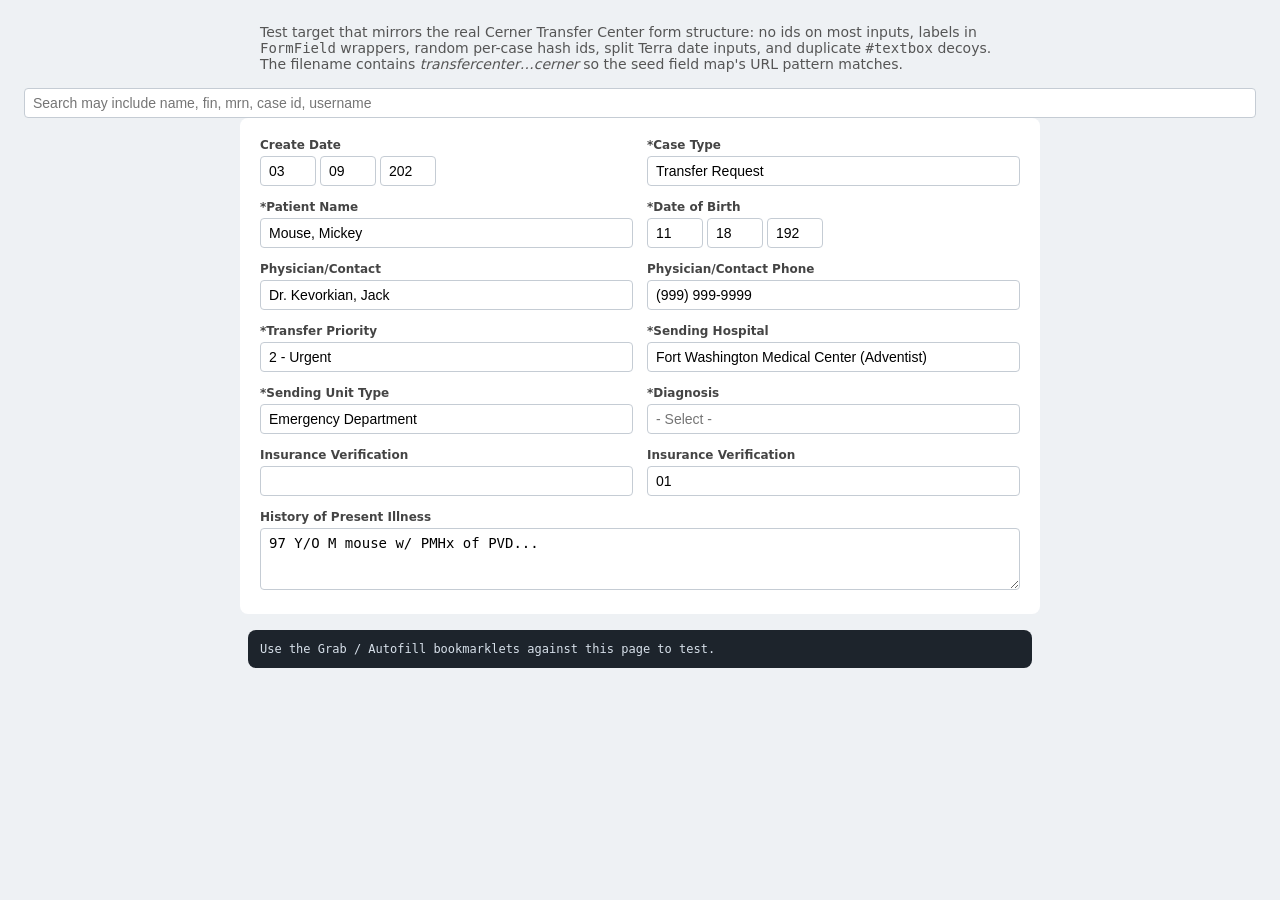
==== protocol_engine/static/transfercenter-cerner-mock.html @ 0f8fdbae "Add label:/date: selector support to bookmarklets; rebuild Cerner map from live field survey https:/" ====
<!doctype html>
<html lang="en">
<head>
  <meta charset="utf-8">
  <title>Cerner Transfer Center — Mock</title>
  <style>
    body { font-family: system-ui, sans-serif; background: #eef1f4; margin: 0; padding: 24px; }
    .note { max-width: 760px; margin: 0 auto 16px; color: #555; font-size: 14px; }
    .case { max-width: 760px; margin: 0 auto; background: #fff; border-radius: 8px; padding: 20px; display: grid; grid-template-columns: 1fr 1fr; gap: 14px; }
    .FormField label { display: block; font-size: 12px; font-weight: 600; color: #444; margin-bottom: 4px; }
    .FormField input, .FormField textarea { width: 100%; box-sizing: border-box; padding: 6px 8px; border: 1px solid #c5ccd4; border-radius: 4px; font-size: 14px; }
    .datebits { display: flex; gap: 4px; }
    .datebits input { width: 56px; }
    .wide { grid-column: 1 / -1; }
    pre { max-width: 760px; margin: 16px auto; background: #1d242c; color: #d7e0ea; padding: 12px; border-radius: 8px; font-size: 12px; white-space: pre-wrap; }
  </style>
</head>
<body>
  <div class="note">
    Test target that mirrors the real Cerner Transfer Center form structure:
    no ids on most inputs, labels in <code>FormField</code> wrappers, random
    per-case hash ids, split Terra date inputs, and duplicate
    <code>#textbox</code> decoys. The filename contains
    <em>transfercenter…cerner</em> so the seed field map's URL pattern matches.
  </div>

  <!-- global search box: must NOT be picked up as the patient field -->
  <div class="FormField wide">
    <input type="text" placeholder="Search may include name, fin, mrn, case id, username">
  </div>

  <div class="case">
    <!-- decoy: Create Date split picker (different name suffix than DOB) -->
    <div class="FormField">
      <label>Create Date</label>
      <div class="datebits">
        <input type="number" id="defaultDateTime-terra-date-picker-month" name="terra-date-month-input" value="03">
        <input type="number" id="defaultDateTime-terra-date-picker-day" name="terra-date-day-input" value="09">
        <input type="number" id="defaultDateTime-terra-date-picker-year" name="terra-date-year-input" value="2026">
      </div>
    </div>
    <div class="FormField">
      <label>*Case Type</label>
      <input type="text" placeholder="- Select -" value="Transfer Request">
    </div>
    <div class="FormField">
      <label>*Patient Name</label>
      <input type="text" placeholder="Last Name, First Name" value="Mouse, Mickey">
    </div>
    <div class="FormField">
      <label>*Date of Birth</label>
      <div class="datebits">
        <input type="number" name="terra-date-month-date-input" value="11">
        <input type="number" name="terra-date-day-date-input" value="18">
        <input type="number" name="terra-date-year-date-input" value="1928">
      </div>
    </div>
    <div class="FormField">
      <label>Physician/Contact</label>
      <input type="text" id="sendingPhysicianName_NhMxcpi2xqjb_0" placeholder="Last Name, First Name" value="Dr. Kevorkian, Jack">
    </div>
    <div class="FormField">
      <label>Physician/Contact Phone</label>
      <input type="text" value="(999) 999-9999">
    </div>
    <div class="FormField">
      <label>*Transfer Priority</label>
      <input type="text" placeholder="- Select -" value="2 - Urgent">
    </div>
    <div class="FormField">
      <label>*Sending Hospital</label>
      <input type="text" placeholder="- Select -" value="Fort Washington Medical Center (Adventist)">
    </div>
    <div class="FormField">
      <label>*Sending Unit Type</label>
      <input type="text" placeholder="- Select -" value="Emergency Department">
    </div>
    <div class="FormField">
      <label>*Diagnosis</label>
      <input type="text" id="NhMxcpi2xqjb-diagnosis" placeholder="- Select -" value="">
    </div>
    <!-- decoy duplicate-id fields, like the real form's ~20 #textbox inputs -->
    <div class="FormField">
      <label>Insurance Verification</label>
      <input type="text" id="textbox" value="">
    </div>
    <div class="FormField">
      <label>Insurance Verification</label>
      <input type="text" id="textbox" value="01">
    </div>
    <div class="FormField wide">
      <label>History of Present Illness</label>
      <textarea rows="3">97 Y/O M mouse w/ PMHx of PVD...</textarea>
    </div>
  </div>

  <pre id="log">Use the Grab / Autofill bookmarklets against this page to test.</pre>
</body>
</html>
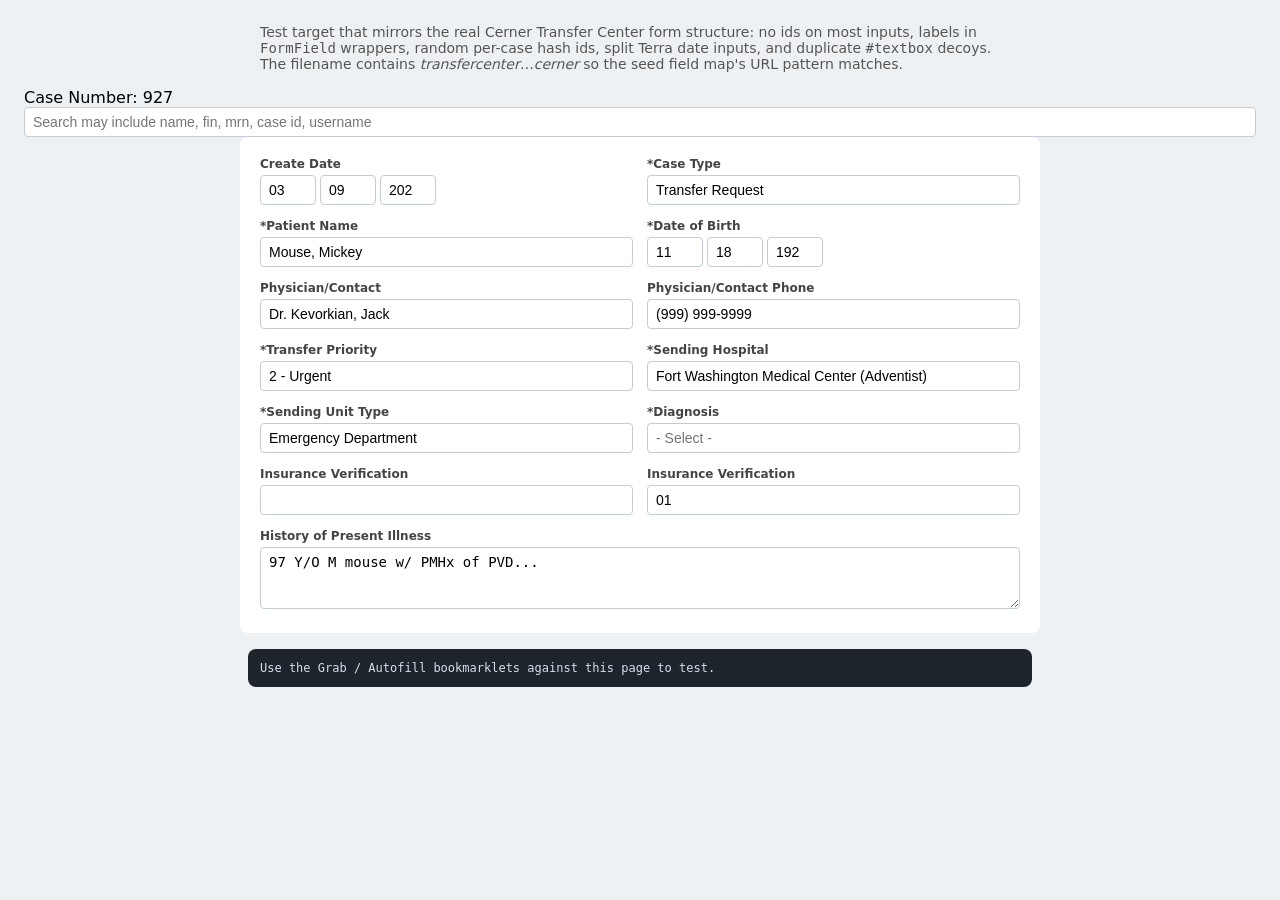
==== commit 320cdcce: "Add text: selector for non-input elements; grab case number from Cerner banner https://claude.ai/cod" ====
--- a/protocol_engine/static/transfercenter-cerner-mock.html
+++ b/protocol_engine/static/transfercenter-cerner-mock.html
@@ -23,6 +23,9 @@
     <code>#textbox</code> decoys. The filename contains
     <em>transfercenter…cerner</em> so the seed field map's URL pattern matches.
   </div>
+
+  <!-- Demographics banner with case number (non-input text node) -->
+  <div class="DemographicsBanner-module__application-content___dwgZ6"><span>Case Number: 927</span></div>
 
   <!-- global search box: must NOT be picked up as the patient field -->
   <div class="FormField wide">
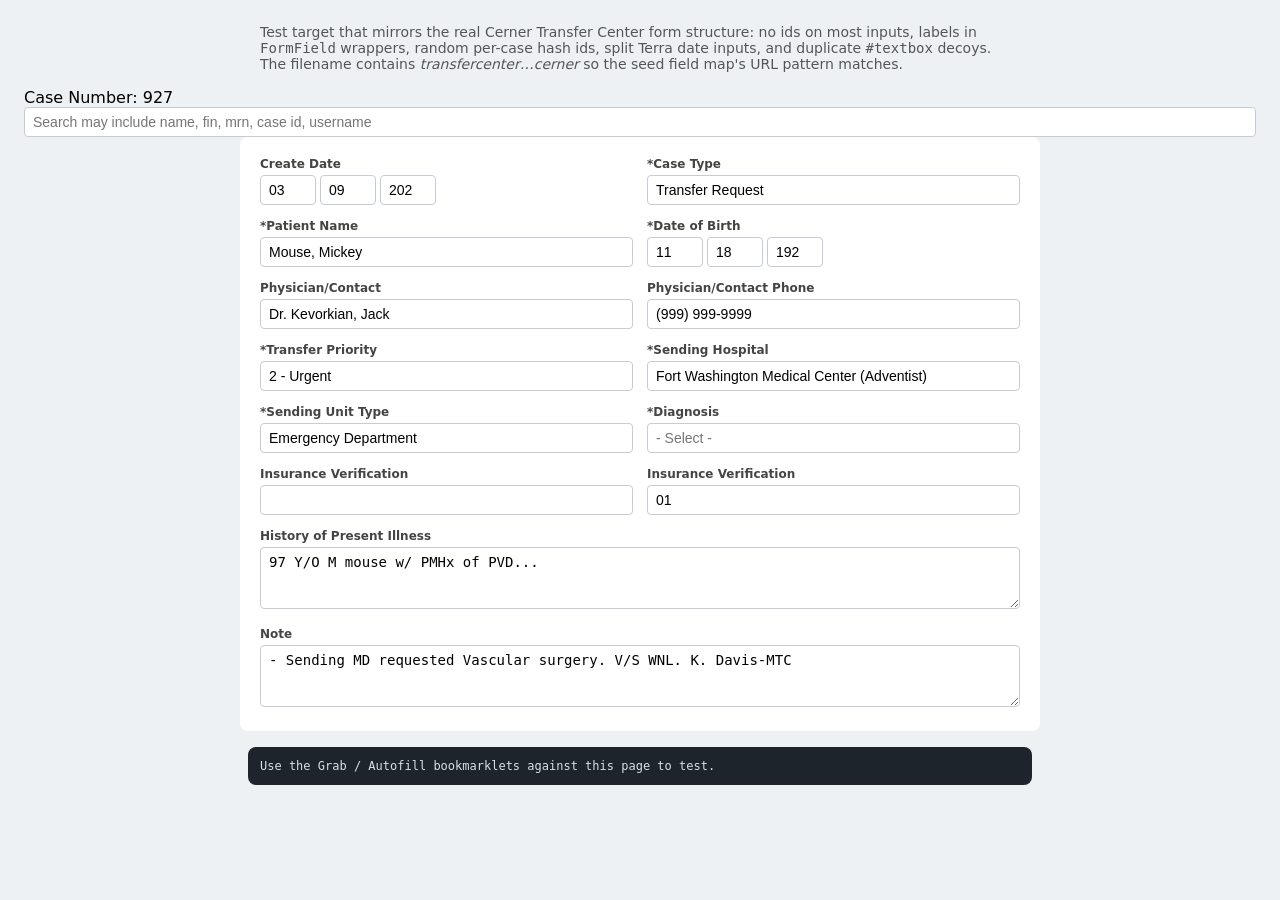
==== commit ec549e30: "Add HPI and Notes case fields, mapped to Cerner's HPI and Note textareas https://claude.ai/code/sess" ====
--- a/protocol_engine/static/transfercenter-cerner-mock.html
+++ b/protocol_engine/static/transfercenter-cerner-mock.html
@@ -95,6 +95,10 @@
       <label>History of Present Illness</label>
       <textarea rows="3">97 Y/O M mouse w/ PMHx of PVD...</textarea>
     </div>
+    <div class="FormField wide">
+      <label>Note</label>
+      <textarea rows="3">- Sending MD requested Vascular surgery. V/S WNL. K. Davis-MTC</textarea>
+    </div>
   </div>
 
   <pre id="log">Use the Grab / Autofill bookmarklets against this page to test.</pre>
